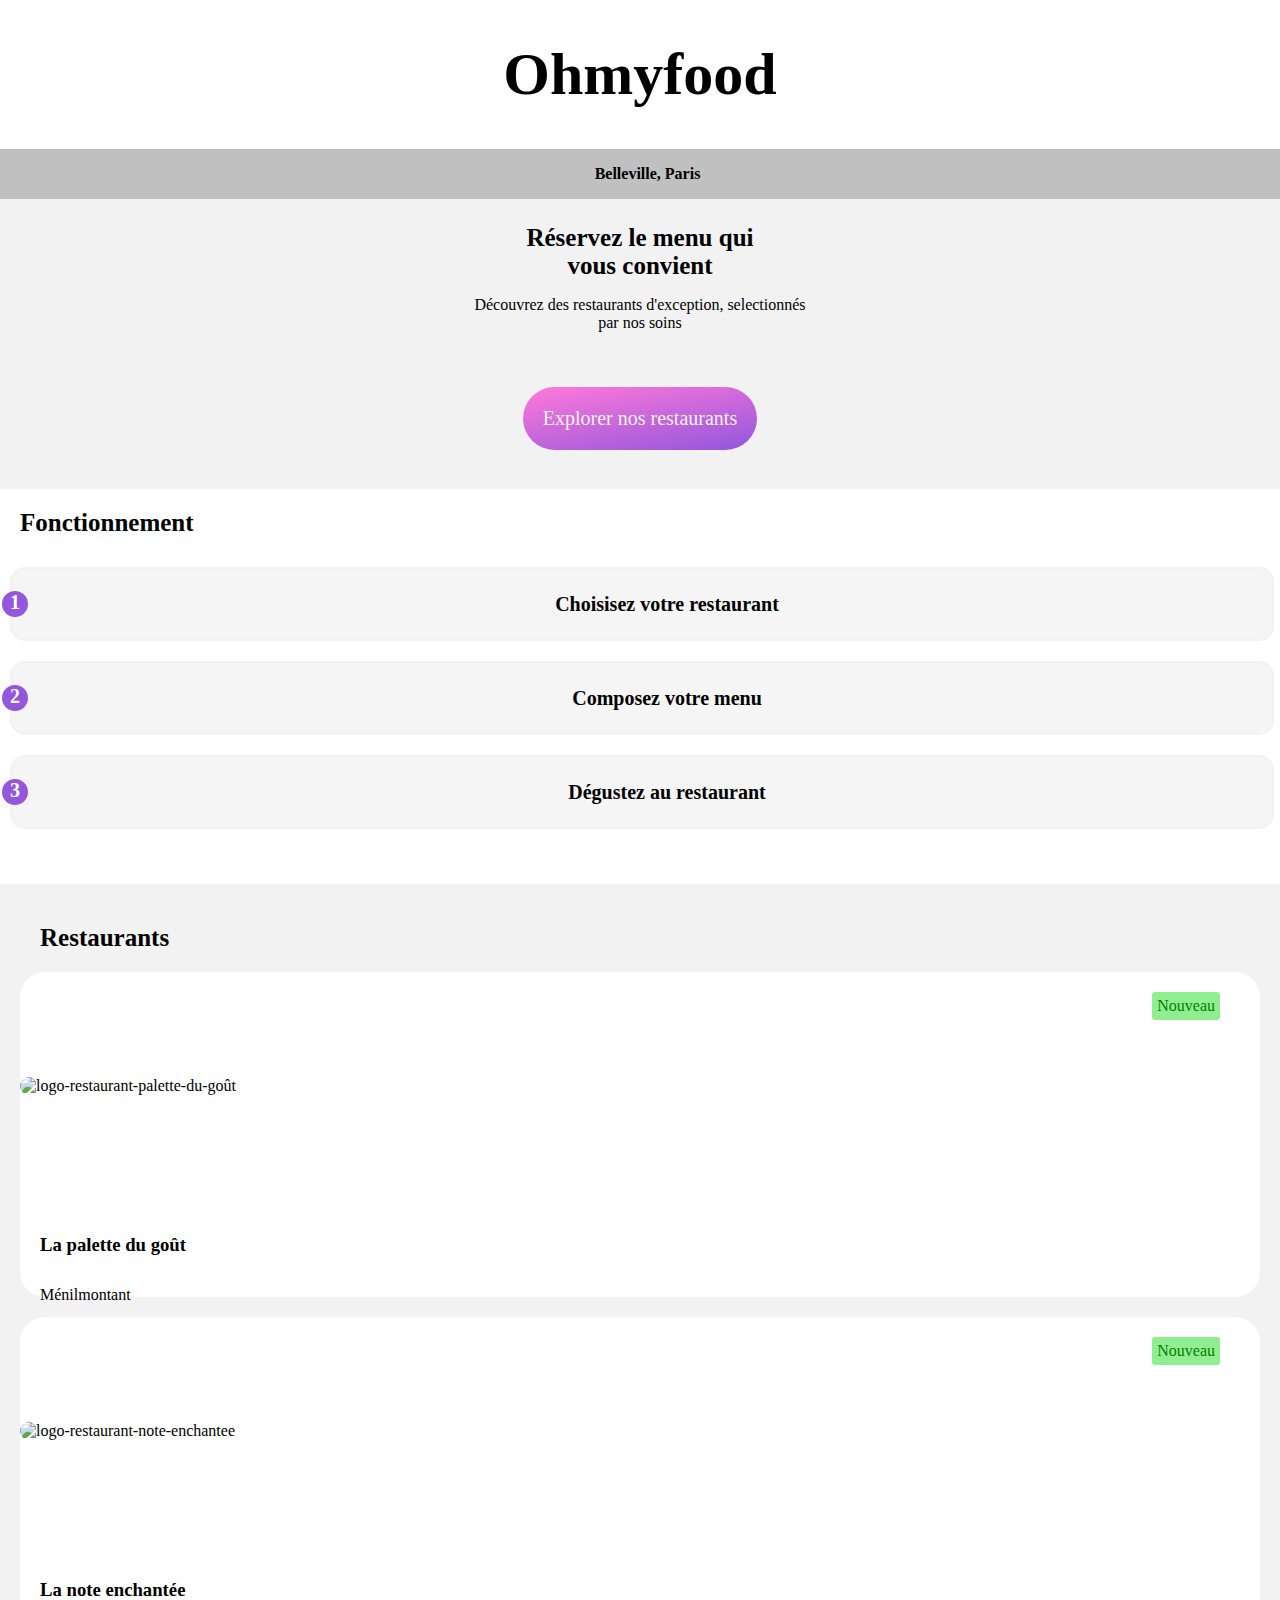
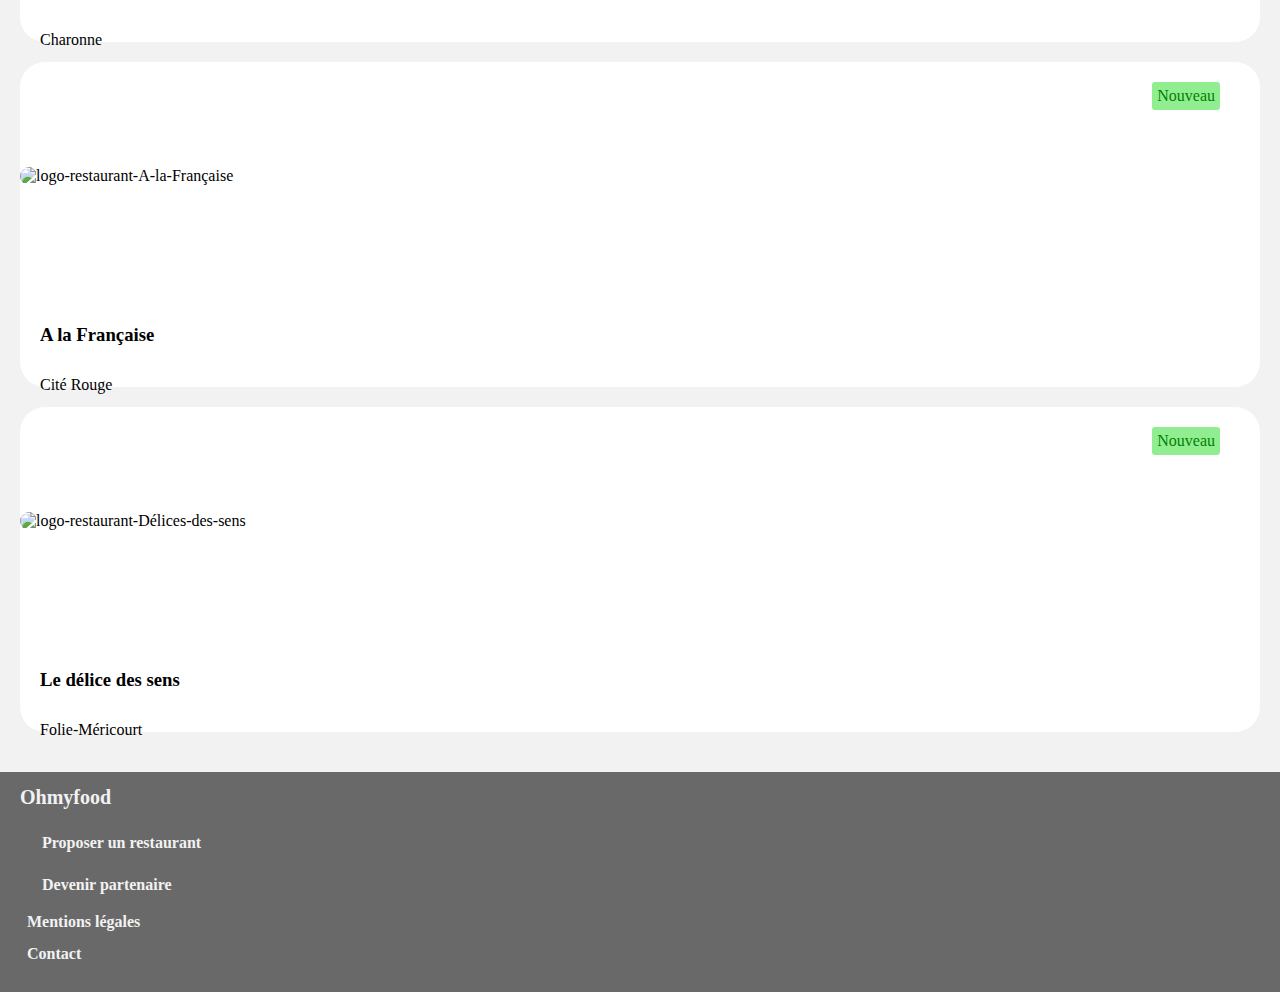
==== index.html @ 88b116da "mise à jour des fichiers" ====
<!DOCTYPE html>
<html lang="en">
<head>
    <meta charset="UTF-8">
    <meta http-equiv="X-UA-Compatible" content="IE=edge">
    <meta name="viewport" content="width=device-width, initial-scale=1.0">
    <script src="https://kit.fontawesome.com/1cbe235436.js" crossorigin="anonymous"></script>
    <link href="css/index.css" rel="stylesheet">
    <title>Ohmyfood</title>
</head>
<body>
    <div class="spinner-conteneur">
        <div class="spinner"></div>
    </div>
    <header>
        <div>
            <h1 class="titre-ohmyfood">Ohmyfood</h1>
        </div>
    </header>
    <nav>
        <div class="barre-de-recherche">
            <div>
                <i class="fa-solid fa-location-dot fa-xl"></i>
            </div>
            <div>Belleville, Paris</div>
        </div>
    </nav>
    <div class="presentation">
        <div class="text-presentation">
            <p class="p1">Réservez le menu qui vous convient</p>
            <p class="p2">Découvrez des restaurants d'exception, selectionnés par nos soins</p>
        </div>
        <div class="bouton-explorer">
            <div>Explorer nos restaurants</div>
        </div>  
    </div>
    <div>
       <div>
            <div class="titre-fonctionnement">
                Fonctionnement
            </div>
            <div class="fonctionnement">
                <div class="fonction" >
                    <span class="number">1</span>
                    <div class="icone-fonction">
                        <i class="fa-solid fa-mobile-screen-button"></i>
                    </div>
                    <div>Choisisez votre restaurant</div>
                </div>
                <div class="fonction">
                        <span class="number">2</span>
                    <div class="icone-fonction">
                        <i class="fa-solid fa-list"></i>
                    </div>
                    <div>Composez votre menu</div>
                </div>
                <div class="fonction">
                    <span class="number">3</span>
                    <div class="icone-fonction">
                        <i class="fa-solid fa-store color-store"></i>
                    </div> 
                    <div>Dégustez au restaurant</div> 
                </div>
            </div>
       </div> 
    </div>
    <div>
        <div class="block-restaurants">
            <div class="titre-restaurants">
                Restaurants
            </div>
            <a href="La-palette-du-goût.htm" class="card-restaurant">
                <div class="vignette-resto">
                    <div class="nouveau">
                        Nouveau
                    </div>
                    <img src="images/restaurants/jay-wennington-N_Y88TWmGwA-unsplash.jpg" alt="logo-restaurant-palette-du-goût">
                </div>
                <div class="resto-localisation">
                    <h3 class="nom-du-resto">La palette du goût</h3>
                    <p class="localisation-resto">Ménilmontant</p>
                    <div>
                        <i class="card-favorite fa-regular fa-heart"></i>
                        <i class="card-favorited fa-solid fa-heart"></i>
                    </div>
                </div>
            </a>
            <a href="La-note-enchantée.htm" class="card-restaurant">
                <div class="vignette-resto">
                    <div class="nouveau">
                        Nouveau
                    </div>
                    <img src="images/restaurants/stil-u2Lp8tXIcjw-unsplash.jpg" alt="logo-restaurant-note-enchantee">
                </div>
                <div class="resto-localisation">
                    <h3 class="nom-du-resto">La note enchantée</h3>
                    <p class="localisation-resto">Charonne</p>
                    <div>
                        <i class="card-favorite fa-regular fa-heart"></i>
                        <i class="card-favorited fa-solid fa-heart"></i>
                    </div>
                </div>
            </a>
            <a href="a-la-francaise.html" class="card-restaurant">
                <div class="vignette-resto">
                    <div class="nouveau">
                        Nouveau
                    </div>
                    <img src="images/restaurants/toa-heftiba-DQKerTsQwi0-unsplash.jpg" alt="logo-restaurant-A-la-Française">
                </div>
                <div class="resto-localisation">
                    <h3 class="nom-du-resto">A la Française</h3>
                    <p class="localisation-resto">Cité Rouge</p>
                    <div>
                        <i class="card-favorite fa-regular fa-heart"></i>
                        <i class="card-favorited fa-solid fa-heart"></i>
                    </div>
                </div>
            </a>
            <a href="Le-délice-des-sens.htm" class="card-restaurant">
                <div class="vignette-resto">
                    <div class="nouveau">
                        Nouveau
                    </div>
                    <img src="images/restaurants/louis-hansel-shotsoflouis-qNBGVyOCY8Q-unsplash.jpg" alt="logo-restaurant-Délices-des-sens">
                </div>
                <div class="resto-localisation">
                    <h3 class="nom-du-resto">Le délice des sens</h3>
                    <p class="localisation-resto">Folie-Méricourt</p>
                    <div>
                        <i class="card-favorite fa-regular fa-heart"></i>
                        <i class="card-favorited fa-solid fa-heart"></i>
                    </div>
                </div>
            </a>
        </div>
    </div>
    <footer class="footer">
        <h1 class="titre-footer">Ohmyfood</h1>
        <div class="lien-footer">
            <i class="fa-solid fa-utensils"></i>
            <h4>Proposer un restaurant</h4>
        </div>
        <div class="lien-footer">
            <i class="fa-solid fa-handshake-angle"></i>
            <h4>Devenir partenaire</h4>
        </div>
        <h4 class="lien-footer">Mentions légales</h4>
        <h4 class="lien-footer">Contact</h4>
    </footer>
</body>
</html>
---- css/index.css ----
@charset "UTF-8";
@font-face {
  font-family: "Roboto";
  src: url("/fonts/Roboto-Regular.ttf");
}
@font-face {
  font-family: "Shrikhand";
  src: url("/fonts/Shrikhand-Regular.ttf");
}
body {
  font-family: "Roboto";
  margin: 0px;
}

h1, h2 {
  font-family: "Shrikhand";
}

.flex-centre {
  display: flex;
  justify-content: center;
  align-items: center;
}

.flex-column {
  display: flex;
  flex-direction: column;
  align-items: center;
}

/*logo*/
.titre-ohmyfood {
  display: flex;
  justify-content: center;
  text-align: center;
  width: auto;
  height: 100%;
  font-size: 60px;
}

/*bare-de-recherche*/
.barre-de-recherche {
  display: flex;
  justify-content: center;
  align-items: center;
  gap: 15px;
  height: 50px;
  font-weight: bold;
  background-color: silver;
}

.loading {
  position: fixed;
  top: 0;
  left: 0;
  right: 0;
  bottom: 0;
  background-color: #FFF;
  display: flex;
  justify-content: center;
  align-items: center;
  z-index: 999;
}

.spinner-conteneur {
  position: fixed;
  top: 0;
  left: 0;
  display: flex;
  justify-content: center;
  align-items: center;
  height: 100%;
  width: 100%;
  background: white;
  animation: 3s linear loader;
  z-index: -5;
  visibility: hidden;
}

.spinner {
  border: 4px solid #f3f3f3;
  border-top: 4px solid #3498db;
  border-radius: 50%;
  width: 50px;
  height: 50px;
  animation: spin 1.5s linear infinite;
}

@keyframes spin {
  0% {
    transform: rotate(0deg);
  }
  100% {
    transform: rotate(360deg);
    visibility: hidden;
  }
}
@keyframes loader {
  0% {
    z-index: 5;
    visibility: visible;
  }
  80% {
    opacity: 20%;
  }
  100% {
    z-index: -5;
    visibility: hidden;
    opacity: 0%;
  }
}
/*présentation du resto*/
.presentation {
  width: auto;
  height: 290px;
  background-color: #F2F2F2;
  display: flex;
  flex-direction: column;
  align-items: center;
  align-content: center;
}

.text-presentation {
  display: flex;
  flex-direction: column;
  justify-content: center;
  align-items: center;
}

.p1 {
  width: 65%;
  font-weight: bold;
  margin-bottom: 0%;
  font-size: 25px;
  text-align: center;
}

.p2 {
  width: 80%;
  text-align: center;
  font-weight: lighter;
  margin-bottom: 20px;
}

.bouton-explorer {
  display: flex;
  justify-content: center;
  align-items: center;
  color: #F2F2F2;
  background: linear-gradient(170deg, #ff79da, #9356dc);
  width: auto;
  border-radius: 50px;
  padding: 20px;
  margin-top: 35px;
  font-size: 20px;
}

/*fonctinnement*/
.titre-fonctionnement {
  display: flex;
  align-items: center;
  justify-content: flex-start;
  padding: 20px;
  font-weight: bold;
  font-size: 25px;
}

.fonctionnement {
  width: auto;
  padding-right: 20px;
  padding-left: 20px;
  gap: 20px;
  padding: 10px;
  border-radius: 15px;
  display: flex;
  flex-direction: column;
  align-content: center;
  align-items: flex-start;
  justify-content: center;
}

.fonction {
  border: 2px solid #F2F2F2;
  width: 100%;
  height: 70px;
  border-radius: 15px;
  margin-right: 20px;
  font-weight: bold;
  gap: 10px;
  font-size: 20px;
  display: flex;
  flex-direction: row;
  justify-content: center;
  align-items: center;
  background-color: whitesmoke;
  position: relative;
}

.number {
  position: absolute;
  left: -10px;
  height: 26px;
  width: 26px;
  background-color: #9356DC;
  text-align: center;
  border-radius: 25px;
  color: #FFF;
}

.color-store {
  color: #9356DC;
}

.icone-fonction {
  padding: 20px;
}

/*Restaurant*/
.block-restaurants {
  margin-top: 45px;
  background-color: #F2F2F2;
  height: auto;
  padding: 20px;
}

.titre-restaurants {
  display: flex;
  align-items: center;
  justify-content: flex-start;
  padding: 20px;
  font-weight: bold;
  font-size: 25px;
}

/* La palette du goût */
.card-restaurant {
  display: block;
  text-decoration: none;
  color: #000;
  height: 325px;
  border-radius: 25px;
  background-color: #FFF;
  margin-bottom: 20px;
}
.card-restaurant .vignette-resto {
  width: 100%;
  position: relative;
  height: 70%;
  overflow: hidden;
  display: flex;
  align-items: center;
  border-radius: 25px 25px 0 0;
}
.card-restaurant .vignette-resto .nouveau {
  position: absolute;
  right: 40px;
  top: 20px;
  color: green;
  background-color: lightgreen;
  padding: 5px;
  border-radius: 3px;
}
.card-restaurant .vignette-resto img {
  border-radius: 20px;
  width: 100%;
  height: auto;
}
.card-restaurant .resto-localisation {
  display: flex;
  flex-direction: column;
  align-items: flex-start;
  padding: 10px 0 0 20px;
  position: relative;
}
.card-restaurant .nom-du-resto {
  margin-bottom: 2%;
  margin-top: 2%;
}
.card-restaurant .localisation-resto {
  margin-top: 5px;
  margin-bottom: 5px;
}
.card-restaurant .card-favorite {
  position: absolute;
  right: 30px;
  bottom: 10px;
  font-size: 30px;
}
.card-restaurant .card-favorited {
  position: absolute;
  right: 30px;
  bottom: 10px;
  font-size: 30px;
  background: linear-gradient(330deg, #ff79da, #9356dc);
  color: transparent;
  opacity: 0%;
  cursor: pointer;
  -webkit-background-clip: text;
  background-clip: text;
  transition: opacity 0.2s ease-in-out;
}
.card-restaurant .card-favorited:hover {
  opacity: 100%;
  cursor: pointer;
}

.footer {
  background-color: dimgray;
  height: 220px;
  width: 100%;
  display: flex;
  flex-direction: column;
  align-content: center;
  justify-content: flex-start;
  color: #F2F2F2;
}
.footer .titre-footer {
  font-size: 20px;
  padding-left: 5px;
  color: #F2F2F2;
  padding-left: 20px;
}
.footer .lien-footer {
  display: flex;
  flex-direction: row;
  align-items: center;
  gap: 10px;
  padding-left: 20px;
  margin: 7px;
}
.footer .lien-footer h4 {
  margin: 5px;
}

.titre-page {
  display: flex;
  flex-direction: row;
  justify-content: center;
  align-items: center;
  gap: 20px;
  font-size: 24px;
  margin-top: -35px;
  text-decoration: none;
  color: #000;
}
.titre-page .titre-page, .titre-page i {
  position: absolute;
  left: 30px;
  bottom: 570px;
  text-decoration: none;
  color: #000;
}

.image-plat {
  width: 100%;
  height: auto;
}
.image-plat img {
  width: 100%;
  height: 270px;
  object-fit: cover;
}

.card-menu {
  width: 100%;
  height: auto;
  background-color: #F2F2F2;
  margin-top: -30px;
  border-radius: 30px 30px 0 0;
  position: relative;
  padding-bottom: 40px;
}
.card-menu .title-card {
  display: flex;
  flex-direction: row;
  justify-content: space-between;
  align-items: center;
  padding: 0 20px;
}
.card-menu .title-entres {
  padding-left: 20px;
  margin-top: 20px;
}
.card-menu .menu {
  display: flex;
  flex-direction: column;
  gap: 35px;
  padding: 10px;
}
.card-menu .menu-card-title {
  padding-left: 5px;
  animation: menu-card-body 0.5s linear forwards;
}
.card-menu .menu-card-title::after {
  content: "";
  width: 40px;
  border: 2px solid #99E2D0;
  display: block;
}
.card-menu .menu-card-body {
  padding-left: 5px;
  margin-top: 20px;
  border-radius: 20px;
  display: flex;
  align-items: center;
  width: 100%;
  height: 75px;
  background-color: #FFF;
  box-shadow: 3px 3px 3px 3px lightgray;
  overflow: hidden;
  opacity: 0;
  animation: menu-card-body linear forwards;
}
@keyframes menu-card-body {
  from {
    opacity: 0;
    transform: translateY(100%);
  }
  to {
    opacity: 1;
    transform: translateY(0%);
  }
}
.card-menu .menu-card > .menu-card-body:nth-child(2) {
  animation-duration: 0.6s;
}
.card-menu .menu-card > .menu-card-body:nth-child(3) {
  animation-duration: 0.9s;
}
.card-menu .menu-card > .menu-card-body:nth-child(4) {
  animation-duration: 1.2s;
}
.card-menu .menu-card > .menu-card-body:nth-child(5) {
  animation-duration: 1.5s;
}
.card-menu .menu-card-body:hover .menu-card-favorite {
  width: 12%;
  color: #FFF;
}
.card-menu .menu-card-text {
  display: flex;
  flex-direction: column;
  width: 80%;
  padding-left: 10px;
}
.card-menu .menu-card-text h4 {
  margin-top: 0;
  margin-bottom: 10px;
  font-size: 18px;
}
.card-menu .menu-card-text p {
  margin: 5px 0;
  font-weight: 400;
  font-size: 14px;
}
.card-menu .menu-card-favorite {
  width: 0%;
  height: 100%;
  background-color: aquamarine;
  border-radius: 0px 20px 20px 0;
  transition: width 0.3s ease-in-out;
  display: flex;
  align-items: center;
  justify-content: center;
  color: transparent;
  font-size: 20px;
  cursor: pointer;
}
.card-menu .menu-card-price {
  width: 20%;
  margin-top: 30px;
  display: flex;
  justify-content: center;
}
.card-menu .buttom-commander {
  width: 50%;
  height: 60px;
  display: flex;
  flex-direction: row;
  justify-content: center;
  align-items: center;
  background: linear-gradient(170deg, #ff79da, #9356dc);
  color: #FFF;
  margin-left: 120px;
  margin-top: 50px;
  border-radius: 40px;
  transition: background 1000ms linear;
  box-shadow: 1px 5px 5px 1px rgba(0, 0, 0, 0.1607843137);
  border: none;
  cursor: pointer;
}
.card-menu .buttom-commander:hover {
  background: linear-gradient(170deg, rgba(255, 121, 218, 0.6784313725), rgba(147, 86, 220, 0.7294117647));
  box-shadow: 1px 5px 5px 1px rgba(0, 0, 0, 0.3490196078);
}

/*# sourceMappingURL=index.css.map */
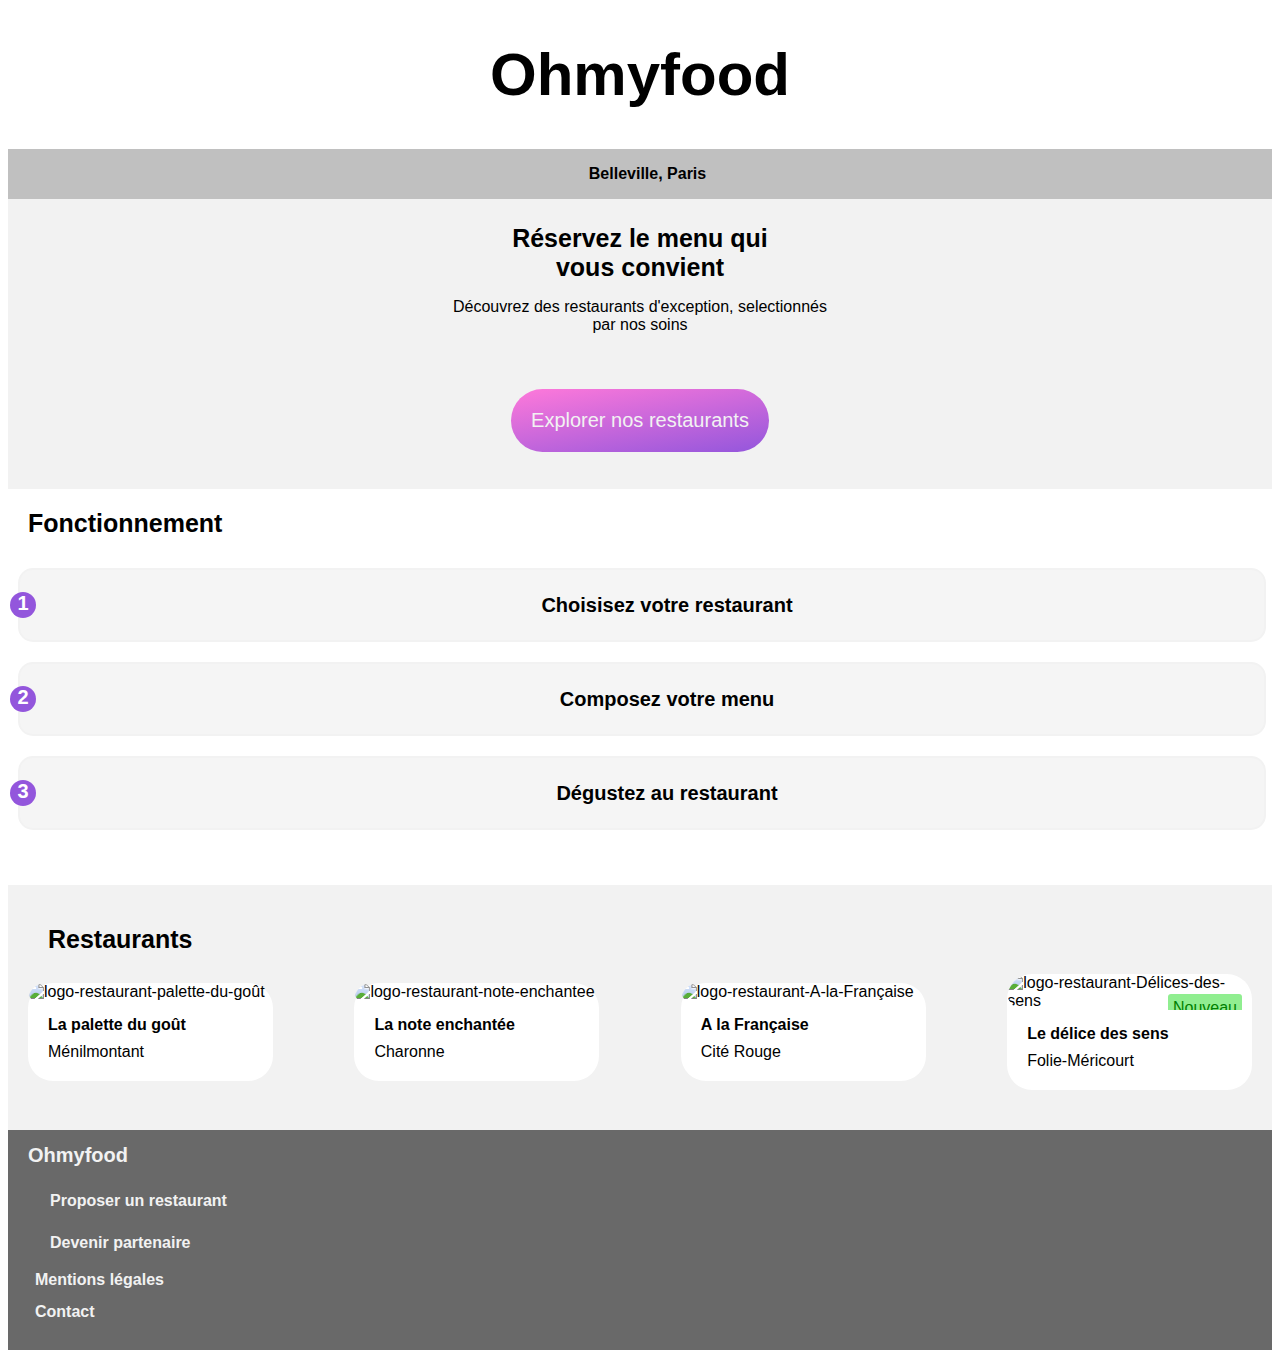
==== commit c891eee7: "Renomage des fichiers" ====
--- a/index.html
+++ b/index.html
@@ -69,70 +69,72 @@
             <div class="titre-restaurants">
                 Restaurants
             </div>
-            <a href="La-palette-du-goût.htm" class="card-restaurant">
-                <div class="vignette-resto">
-                    <div class="nouveau">
-                        Nouveau
+            <div class="restaurants">
+                <a href="La-palette-du-gout.html" class="card-restaurant">
+                    <div class="vignette-resto">
+                        <div class="nouveau">
+                            Nouveau
+                        </div>
+                        <img src="images/restaurants/jay-wennington-N_Y88TWmGwA-unsplash.jpg" alt="logo-restaurant-palette-du-goût">
                     </div>
-                    <img src="images/restaurants/jay-wennington-N_Y88TWmGwA-unsplash.jpg" alt="logo-restaurant-palette-du-goût">
-                </div>
-                <div class="resto-localisation">
-                    <h3 class="nom-du-resto">La palette du goût</h3>
-                    <p class="localisation-resto">Ménilmontant</p>
-                    <div>
-                        <i class="card-favorite fa-regular fa-heart"></i>
-                        <i class="card-favorited fa-solid fa-heart"></i>
+                    <div class="resto-localisation">
+                        <h3 class="nom-du-resto">La palette du goût</h3>
+                        <p class="localisation-resto">Ménilmontant</p>
+                        <div>
+                            <i class="card-favorite fa-regular fa-heart"></i>
+                            <i class="card-favorited fa-solid fa-heart"></i>
+                        </div>
                     </div>
-                </div>
-            </a>
-            <a href="La-note-enchantée.htm" class="card-restaurant">
-                <div class="vignette-resto">
-                    <div class="nouveau">
-                        Nouveau
+                </a>
+                <a href="La-note-enchantee.html" class="card-restaurant">
+                    <div class="vignette-resto">
+                        <div class="nouveau">
+                            Nouveau
+                        </div>
+                        <img src="images/restaurants/stil-u2Lp8tXIcjw-unsplash.jpg" alt="logo-restaurant-note-enchantee">
                     </div>
-                    <img src="images/restaurants/stil-u2Lp8tXIcjw-unsplash.jpg" alt="logo-restaurant-note-enchantee">
-                </div>
-                <div class="resto-localisation">
-                    <h3 class="nom-du-resto">La note enchantée</h3>
-                    <p class="localisation-resto">Charonne</p>
-                    <div>
-                        <i class="card-favorite fa-regular fa-heart"></i>
-                        <i class="card-favorited fa-solid fa-heart"></i>
+                    <div class="resto-localisation">
+                        <h3 class="nom-du-resto">La note enchantée</h3>
+                        <p class="localisation-resto">Charonne</p>
+                        <div>
+                            <i class="card-favorite fa-regular fa-heart"></i>
+                            <i class="card-favorited fa-solid fa-heart"></i>
+                        </div>
                     </div>
-                </div>
-            </a>
-            <a href="a-la-francaise.html" class="card-restaurant">
-                <div class="vignette-resto">
-                    <div class="nouveau">
-                        Nouveau
+                </a>
+                <a href="A-la-Francaise.html" class="card-restaurant">
+                    <div class="vignette-resto">
+                        <div class="nouveau">
+                            Nouveau
+                        </div>
+                        <img src="images/restaurants/toa-heftiba-DQKerTsQwi0-unsplash.jpg" alt="logo-restaurant-A-la-Française">
                     </div>
-                    <img src="images/restaurants/toa-heftiba-DQKerTsQwi0-unsplash.jpg" alt="logo-restaurant-A-la-Française">
-                </div>
-                <div class="resto-localisation">
-                    <h3 class="nom-du-resto">A la Française</h3>
-                    <p class="localisation-resto">Cité Rouge</p>
-                    <div>
-                        <i class="card-favorite fa-regular fa-heart"></i>
-                        <i class="card-favorited fa-solid fa-heart"></i>
+                    <div class="resto-localisation">
+                        <h3 class="nom-du-resto">A la Française</h3>
+                        <p class="localisation-resto">Cité Rouge</p>
+                        <div>
+                            <i class="card-favorite fa-regular fa-heart"></i>
+                            <i class="card-favorited fa-solid fa-heart"></i>
+                        </div>
                     </div>
-                </div>
-            </a>
-            <a href="Le-délice-des-sens.htm" class="card-restaurant">
-                <div class="vignette-resto">
-                    <div class="nouveau">
-                        Nouveau
+                </a>
+                <a href="Le-delice-des-sens.html" class="card-restaurant">
+                    <div class="vignette-resto">
+                        <div class="nouveau">
+                            Nouveau
+                        </div>
+                        <img src="images/restaurants/louis-hansel-shotsoflouis-qNBGVyOCY8Q-unsplash.jpg" alt="logo-restaurant-Délices-des-sens">
                     </div>
-                    <img src="images/restaurants/louis-hansel-shotsoflouis-qNBGVyOCY8Q-unsplash.jpg" alt="logo-restaurant-Délices-des-sens">
-                </div>
-                <div class="resto-localisation">
-                    <h3 class="nom-du-resto">Le délice des sens</h3>
-                    <p class="localisation-resto">Folie-Méricourt</p>
-                    <div>
-                        <i class="card-favorite fa-regular fa-heart"></i>
-                        <i class="card-favorited fa-solid fa-heart"></i>
+                    <div class="resto-localisation">
+                        <h3 class="nom-du-resto">Le délice des sens</h3>
+                        <p class="localisation-resto">Folie-Méricourt</p>
+                        <div>
+                            <i class="card-favorite fa-regular fa-heart"></i>
+                            <i class="card-favorited fa-solid fa-heart"></i>
+                        </div>
                     </div>
-                </div>
-            </a>
+                </a>
+            </div>
         </div>
     </div>
     <footer class="footer">
--- a/css/index.css
+++ b/css/index.css
@@ -1,31 +1,19 @@
 @charset "UTF-8";
+/*general*/
 @font-face {
-  font-family: "Roboto";
-  src: url("/fonts/Roboto-Regular.ttf");
+  font-family: "Roboto-Regular";
+  src: url("https://fonts.googleapis.com/css2?family=Roboto&display=swap");
 }
 @font-face {
-  font-family: "Shrikhand";
-  src: url("/fonts/Shrikhand-Regular.ttf");
+  font-family: "Shirkhand";
+  src: url("https://fonts.google.com/specimen/Shrikhand/about?query=shrik");
 }
 body {
-  font-family: "Roboto";
-  margin: 0px;
+  font-family: "Roboto-Regular", sans-serif;
 }
 
 h1, h2 {
-  font-family: "Shrikhand";
-}
-
-.flex-centre {
-  display: flex;
-  justify-content: center;
-  align-items: center;
-}
-
-.flex-column {
-  display: flex;
-  flex-direction: column;
-  align-items: center;
+  font-family: "Shrikhand", sans-serif;
 }
 
 /*logo*/
@@ -237,7 +225,6 @@
   display: block;
   text-decoration: none;
   color: #000;
-  height: 325px;
   border-radius: 25px;
   background-color: #FFF;
   margin-bottom: 20px;
@@ -245,7 +232,6 @@
 .card-restaurant .vignette-resto {
   width: 100%;
   position: relative;
-  height: 70%;
   overflow: hidden;
   display: flex;
   align-items: center;
@@ -264,12 +250,15 @@
   border-radius: 20px;
   width: 100%;
   height: auto;
+  object-fit: cover;
+  object-position: 0 60%;
+  max-height: 200px;
 }
 .card-restaurant .resto-localisation {
   display: flex;
   flex-direction: column;
   align-items: flex-start;
-  padding: 10px 0 0 20px;
+  padding: 10px 0 15px 20px;
   position: relative;
 }
 .card-restaurant .nom-du-resto {
@@ -282,14 +271,14 @@
 }
 .card-restaurant .card-favorite {
   position: absolute;
-  right: 30px;
-  bottom: 10px;
+  right: 25px;
+  bottom: 25px;
   font-size: 30px;
 }
 .card-restaurant .card-favorited {
   position: absolute;
-  right: 30px;
-  bottom: 10px;
+  right: 25px;
+  bottom: 25px;
   font-size: 30px;
   background: linear-gradient(330deg, #ff79da, #9356dc);
   color: transparent;
@@ -434,24 +423,34 @@
   animation-duration: 1.5s;
 }
 .card-menu .menu-card-body:hover .menu-card-favorite {
-  width: 12%;
+  width: 20%;
   color: #FFF;
+}
+.card-menu .menu-card-body:hover .menu-card-text {
+  width: 60%;
 }
 .card-menu .menu-card-text {
   display: flex;
   flex-direction: column;
   width: 80%;
   padding-left: 10px;
+  transition: width 0.3s ease-in-out;
 }
 .card-menu .menu-card-text h4 {
   margin-top: 0;
   margin-bottom: 10px;
   font-size: 18px;
+  white-space: nowrap;
+  text-overflow: ellipsis;
+  overflow: hidden;
 }
 .card-menu .menu-card-text p {
   margin: 5px 0;
   font-weight: 400;
   font-size: 14px;
+  white-space: nowrap;
+  text-overflow: ellipsis;
+  overflow: hidden;
 }
 .card-menu .menu-card-favorite {
   width: 0%;
@@ -472,16 +471,11 @@
   display: flex;
   justify-content: center;
 }
-.card-menu .buttom-commander {
+.card-menu .commander {
   width: 50%;
   height: 60px;
-  display: flex;
-  flex-direction: row;
-  justify-content: center;
-  align-items: center;
   background: linear-gradient(170deg, #ff79da, #9356dc);
   color: #FFF;
-  margin-left: 120px;
   margin-top: 50px;
   border-radius: 40px;
   transition: background 1000ms linear;
@@ -489,9 +483,61 @@
   border: none;
   cursor: pointer;
 }
-.card-menu .buttom-commander:hover {
+.card-menu .commander:hover {
   background: linear-gradient(170deg, rgba(255, 121, 218, 0.6784313725), rgba(147, 86, 220, 0.7294117647));
   box-shadow: 1px 5px 5px 1px rgba(0, 0, 0, 0.3490196078);
 }
 
+.button {
+  display: flex;
+  justify-content: center;
+}
+
+/*tablette*/
+@media (min-width: 700px) {
+  .restaurants {
+    display: flex;
+    flex-wrap: wrap;
+    align-items: center;
+    justify-content: space-between;
+  }
+  .card-restaurant {
+    width: 45%;
+  }
+  .card-menu .menu-card-body {
+    padding: 0 0 1px 1px;
+  }
+}
+/*desktop*/
+@media (min-width: 990px) {
+  .card-restaurant {
+    width: 20%;
+  }
+  .img {
+    max-height: 200px;
+  }
+  .card-restaurant .nom-du-resto {
+    font-size: initial;
+  }
+  .card-menu .menu {
+    display: flex;
+    flex-direction: row;
+    gap: 20px;
+  }
+  .card-restaurant .vignette-resto .nouveau {
+    position: absolute;
+    right: 10px;
+    top: 20px;
+  }
+  .card-menu .menu-card-body {
+    width: 100%;
+  }
+  .menu-card {
+    width: 33%;
+  }
+  .card-restaurant .vignette-resto img {
+    max-height: 172px;
+  }
+}
+
 /*# sourceMappingURL=index.css.map */
